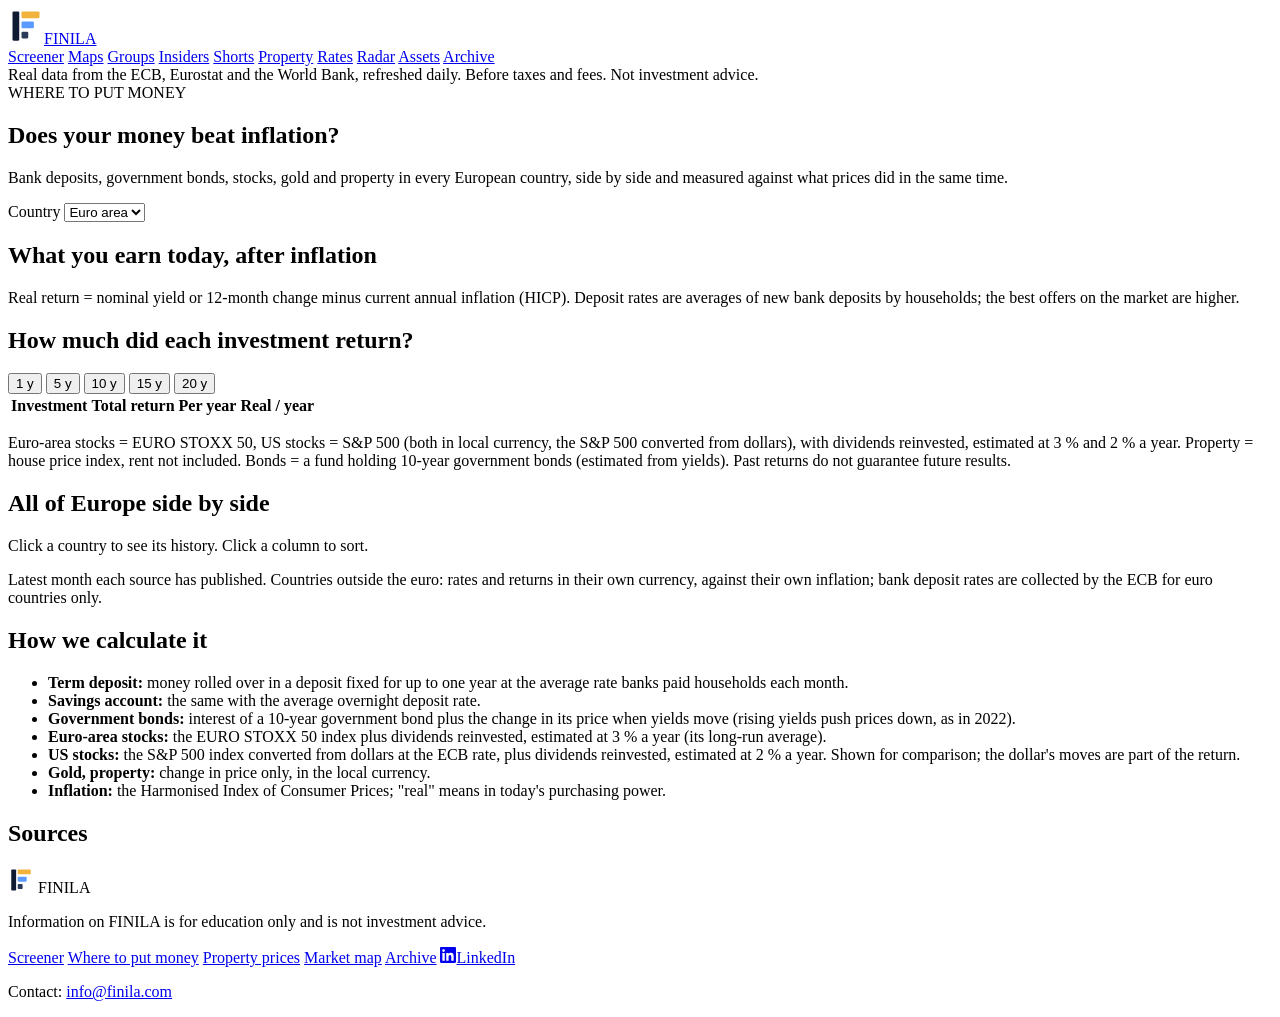
==== assets.html @ a2aced8c "Market Radar: /radar overview and one page per indicator Builds radar.html, radar-pages/<indicator>." ====
<!DOCTYPE html>
<html lang="en">
<head>
  <meta charset="UTF-8">
  <meta name="viewport" content="width=device-width, initial-scale=1.0">
  <title>FINILA — Where to put your money: deposits, bonds, stocks, gold and property compared</title>
  <link rel="canonical" href="https://www.finila.com/assets">
  <meta property="og:type" content="website">
  <meta property="og:site_name" content="FINILA">
  <meta property="og:url" content="https://www.finila.com/assets">
  <meta property="og:title" content="FINILA — Where to put your money: deposits, bonds, stocks, gold and property compared">
  <meta property="og:description" content="Real returns of term deposits, savings accounts, government bonds, stocks, gold and house prices in Slovakia and the euro area, against inflation. Official ECB, Eurostat and World Bank data, refreshed daily.">
  <meta property="og:image" content="https://www.finila.com/css/og/assets.jpg">
  <meta property="og:image:width" content="1200">
  <meta property="og:image:height" content="630">
  <meta name="twitter:card" content="summary_large_image">
  <meta name="description" content="Real returns of term deposits, savings accounts, government bonds, stocks, gold and house prices in Slovakia and the euro area, against inflation. Official ECB, Eurostat and World Bank data, refreshed daily.">
  <link rel="icon" href="css/logo.svg" type="image/svg+xml">
  <link rel="preconnect" href="https://fonts.googleapis.com">
  <link href="https://fonts.googleapis.com/css2?family=IBM+Plex+Mono:wght@400;500;600&family=IBM+Plex+Sans:wght@400;500;600;700&display=swap" rel="stylesheet">
  <link rel="stylesheet" href="css/home.css">
  <link rel="stylesheet" href="css/invest.css">
  <link rel="stylesheet" href="css/header.css">
</head>
<body>

<header class="fh">
  <div class="fh-row">
    <a class="fh-logo" href="/" aria-label="FINILA home"><svg width="36" height="36" viewBox="0 0 64 64" aria-hidden="true"><rect x="8" y="6" width="12" height="52" rx="2" fill="#0F1B33"/><rect x="24" y="6" width="32" height="12" rx="2" fill="#F2B33D"/><rect x="24" y="24" width="22" height="12" rx="2" fill="#5B9BFF"/><rect x="24" y="42" width="12" height="12" rx="2" fill="#2C3A5A"/></svg>FINILA</a>
    <nav class="fh-nav" aria-label="Main menu">
      <a href="/screener">Screener</a>
      <a href="/map">Maps</a>
      <a href="/groups">Groups</a>
      <a href="/insiders">Insiders</a>
      <a href="/shorts">Shorts</a>
      <a href="/property">Property</a>
      <a href="/rates">Rates</a>
      <a href="/radar">Radar</a>
      <a href="/assets" aria-current="page">Assets</a>
      <a href="/archiv/">Archive</a>
    </nav>
  </div>
</header>
<script>(function(){var n=document.querySelector('.fh-nav'),a=n&&n.querySelector('[aria-current]');if(a)n.scrollLeft=a.offsetLeft-n.offsetLeft-16;})();</script>
<div class="i-banner">Real data from the ECB, Eurostat and the World Bank, refreshed daily. Before taxes and fees. Not investment advice.</div>

<main class="h-wrap i-main">
  <section class="i-intro">
    <div class="h-eyebrow">WHERE TO PUT MONEY</div>
    <h1>Does your money beat inflation?</h1>
    <p>Bank deposits, government bonds, stocks, gold and property in every European country, side by side and measured against what prices did in the same time.</p>
    <div class="i-controls">
      <label class="i-country">Country
        <select id="region" aria-label="Country"><option>Euro area</option></select>
      </label>
      <span class="i-updated" id="updated"></span>
    </div>
  </section>

  <section class="h-section">
    <div class="h-section-head">
      <h2>What you earn today, after inflation</h2>
      <span class="i-sub" id="infl-line"></span>
    </div>
    <div class="i-now" id="now"></div>
    <p class="h-note">Real return = nominal yield or 12-month change minus current annual inflation (HICP). Deposit rates are averages of new bank deposits by households; the best offers on the market are higher.</p>
  </section>

  <section class="h-section" id="calc">
    <div class="h-card i-calc">
      <div class="i-calc-head">
        <div>
          <h2 id="calc-title">How much did each investment return?</h2>
          <p class="i-sub" id="calc-sub"></p>
        </div>
        <div class="i-calc-inputs">
          <div class="i-seg" role="group" aria-label="Period" id="years">
            <button type="button" data-years="1">1 y</button>
            <button type="button" data-years="5">5 y</button>
            <button type="button" data-years="10">10 y</button>
            <button type="button" data-years="15" class="on">15 y</button>
            <button type="button" data-years="20">20 y</button>
          </div>
        </div>
      </div>
      <div class="i-calc-body">
        <div class="i-chart-wrap">
          <div class="i-legend" id="legend"></div>
          <div class="i-chart" id="chart" role="img" aria-label="Total return of each investment over time, in per cent"></div>
          <div class="i-tip" id="tip" hidden></div>
        </div>
        <div class="i-rank">
          <table>
            <thead><tr><th>Investment</th><th class="r">Total return</th><th class="r">Per year</th><th class="r" title="After inflation">Real / year</th></tr></thead>
            <tbody id="rank"></tbody>
          </table>
        </div>
      </div>
      <p class="h-note" id="calc-missing"></p>
      <p class="h-note" id="calc-note">Euro-area stocks = EURO STOXX 50, US stocks = S&amp;P 500 (both in local currency, the S&amp;P 500 converted from dollars), with dividends reinvested, estimated at 3 % and 2 % a year. Property = house price index, rent not included. Bonds = a fund holding 10-year government bonds (estimated from yields). Past returns do not guarantee future results.</p>
    </div>
  </section>

  <section class="h-section">
    <div class="h-section-head">
      <h2>All of Europe side by side</h2>
      <span class="i-sub">Click a country to see its history. Click a column to sort.</span>
    </div>
    <div class="h-card i-eu">
      <div class="h-table-wrap">
        <table>
          <thead id="eu-head"></thead>
          <tbody id="eu-body"></tbody>
        </table>
      </div>
      <p class="h-note">Latest month each source has published. Countries outside the euro: rates and returns in their own currency, against their own inflation; bank deposit rates are collected by the ECB for euro countries only.</p>
    </div>
  </section>

  <section class="h-section i-split">
    <div class="h-card i-method">
      <h2>How we calculate it</h2>
      <ul>
        <li><strong>Term deposit:</strong> money rolled over in a deposit fixed for up to one year at the average rate banks paid households each month.</li>
        <li><strong>Savings account:</strong> the same with the average overnight deposit rate.</li>
        <li><strong>Government bonds:</strong> interest of a 10-year government bond plus the change in its price when yields move (rising yields push prices down, as in 2022).</li>
        <li><strong>Euro-area stocks:</strong> the EURO STOXX 50 index plus dividends reinvested, estimated at 3 % a year (its long-run average).</li>
        <li><strong>US stocks:</strong> the S&amp;P 500 index converted from dollars at the ECB rate, plus dividends reinvested, estimated at 2 % a year. Shown for comparison; the dollar's moves are part of the return.</li>
        <li><strong>Gold, property:</strong> change in price only, in the local currency.</li>
        <li><strong>Inflation:</strong> the Harmonised Index of Consumer Prices; "real" means in today's purchasing power.</li>
      </ul>
    </div>
    <div class="h-card i-method">
      <h2>Sources</h2>
      <ul id="sources"></ul>
      <p class="h-note" id="failed"></p>
    </div>
  </section>
</main>

<footer class="h-footer">
  <div class="h-wrap h-footer-row">
    <div class="h-footer-brand">
      <div class="h-logo small">
        <svg width="26" height="26" viewBox="0 0 64 64" aria-hidden="true"><rect x="8" y="6" width="12" height="52" rx="2" fill="#0F1B33"/><rect x="24" y="6" width="32" height="12" rx="2" fill="#F2B33D"/><rect x="24" y="24" width="22" height="12" rx="2" fill="#5B9BFF"/><rect x="24" y="42" width="12" height="12" rx="2" fill="#2C3A5A"/></svg>
        FINILA
      </div>
      <p>Information on FINILA is for education only and is not investment advice.</p>
    </div>
    <div class="h-footer-side">
      <nav class="h-footer-nav" aria-label="Footer">
        <a href="/screener">Screener</a>
        <a href="/assets">Where to put money</a>
        <a href="/property">Property prices</a>
        <a href="/map">Market map</a>
        <a href="/archiv/">Archive</a>
        <a href="https://www.linkedin.com/company/finila" target="_blank" rel="noopener"><svg class="h-li" width="16" height="16" viewBox="0 0 24 24" aria-hidden="true"><path fill="currentColor" d="M20.45 20.45h-3.56v-5.57c0-1.33-.02-3.04-1.85-3.04-1.86 0-2.14 1.45-2.14 2.94v5.67H9.35V9h3.41v1.56h.05c.48-.9 1.64-1.85 3.37-1.85 3.6 0 4.27 2.37 4.27 5.46v6.28zM5.34 7.43a2.06 2.06 0 1 1 0-4.13 2.06 2.06 0 0 1 0 4.13zM7.12 20.45H3.56V9h3.56v11.45zM22.22 0H1.77C.79 0 0 .77 0 1.73v20.54C0 23.23.79 24 1.77 24h20.45c.98 0 1.78-.77 1.78-1.73V1.73C24 .77 23.2 0 22.22 0z"/></svg>LinkedIn</a>
      </nav>
      <p class="h-footer-contact">Contact: <a href="mailto:info@finila.com">info@finila.com</a></p>
    </div>
  </div>
</footer>

<script src="js/url-state.js"></script>
<script src="js/invest.js"></script>
<script src="js/analytics.js" defer></script>
</body>
</html>
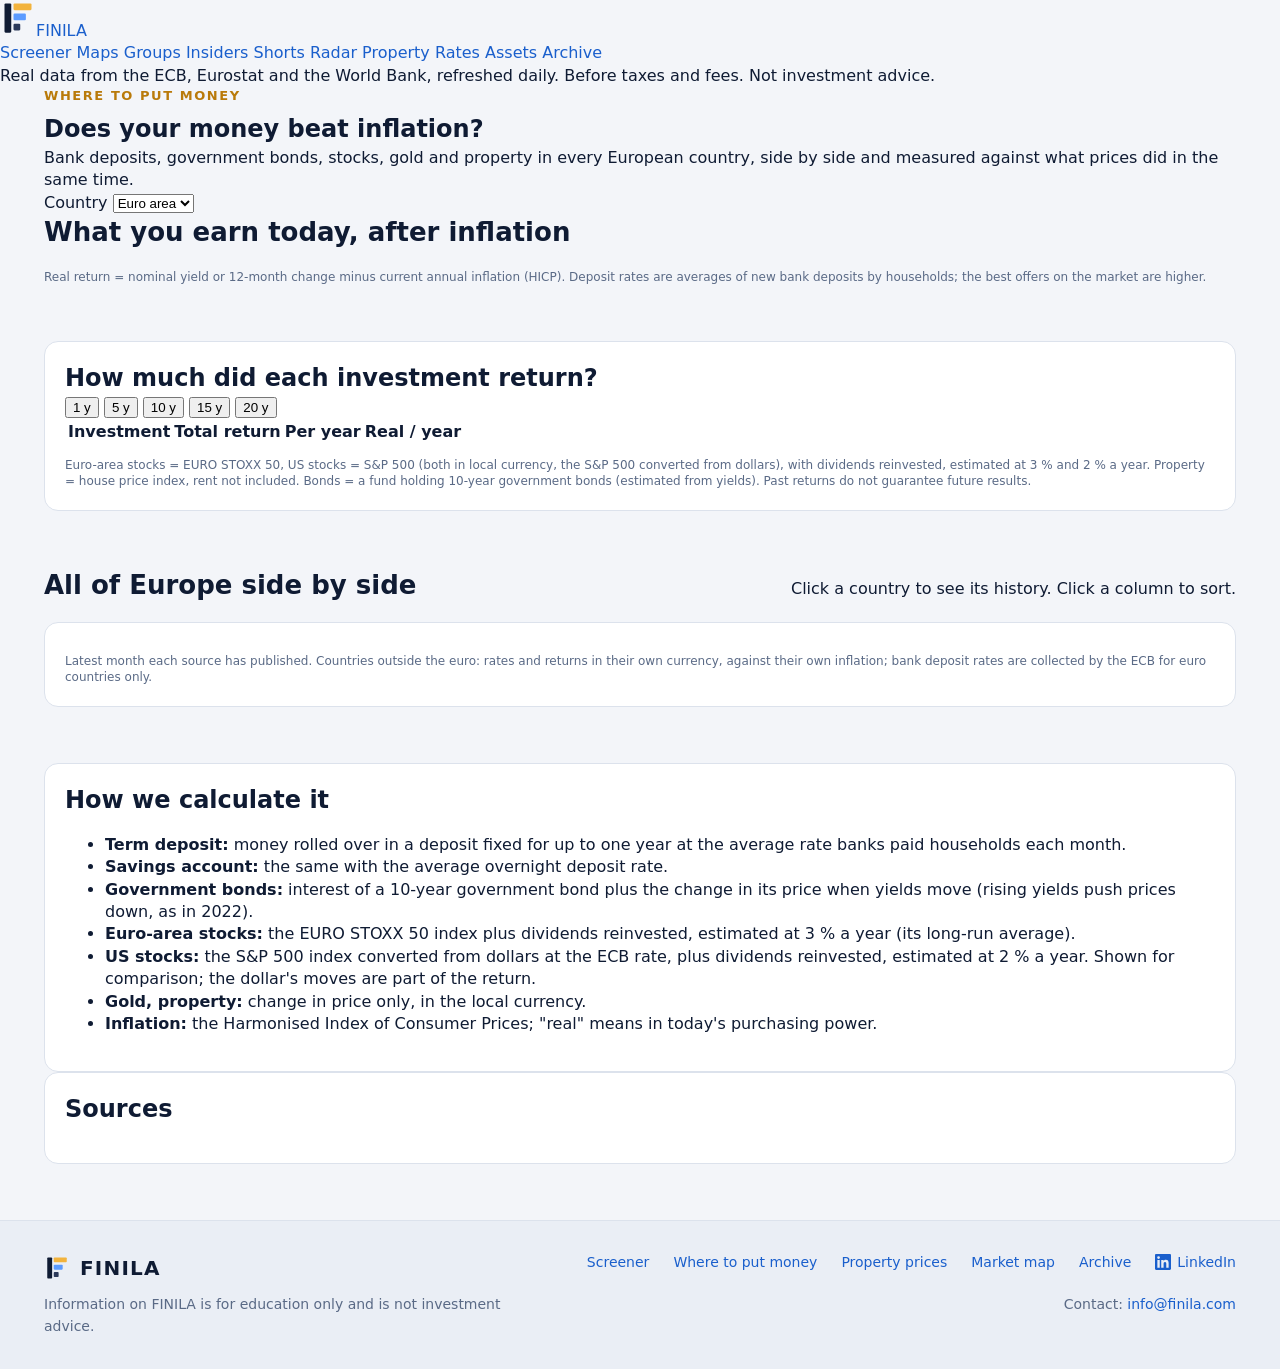
==== commit 61c18a21: "Menu: Radar after Shorts, before Property (Lub: it belongs with the stock pages) Co-Authored-By: Cla" ====
--- a/assets.html
+++ b/assets.html
@@ -33,9 +33,9 @@
       <a href="/groups">Groups</a>
       <a href="/insiders">Insiders</a>
       <a href="/shorts">Shorts</a>
+      <a href="/radar">Radar</a>
       <a href="/property">Property</a>
       <a href="/rates">Rates</a>
-      <a href="/radar">Radar</a>
       <a href="/assets" aria-current="page">Assets</a>
       <a href="/archiv/">Archive</a>
     </nav>
--- a/css/home.css
+++ b/css/home.css
@@ -0,0 +1,216 @@
+/* ═══════════════════════════════════════════════
+   FINILA — homepage
+   ═══════════════════════════════════════════════ */
+
+*, *::before, *::after { box-sizing: border-box; }
+
+:root {
+  --bg:      #F3F5F9;
+  --bg-alt:  #EAEEF5;
+  --card:    #FFFFFF;
+  --card2:   #F6F8FB;
+  --line:    #DCE2EC;
+  --line2:   #C3CCDB;
+  --text:    #0F1B33;
+  --text2:   #34445F;
+  --muted:   #5A6A86;
+  --blue:    #1F6FEB;
+  --blue2:   #1A5FCC;
+  --amber:   #B97A0A;
+  --up:      #0F8A57;
+  --down:    #D23B3B;
+  --on-blue: #FFFFFF;
+  --real-bg: #E3F5EC;
+  --real-text: #0B5E3B;
+  --real-line: #A9DBC3;
+  --mono:    'IBM Plex Mono', ui-monospace, monospace;
+}
+
+html, body { margin: 0; }
+body {
+  background: var(--bg);
+  color: var(--text);
+  font-family: 'IBM Plex Sans', system-ui, sans-serif;
+  font-size: 16px;
+  line-height: 1.4;
+}
+a { color: var(--blue2); text-decoration: none; }
+a:hover { color: #0F4FB0; }
+h1, h2, h3, p { margin: 0; }
+
+.sr-only { position: absolute; width: 1px; height: 1px; overflow: hidden; clip: rect(0 0 0 0); white-space: nowrap; }
+.h-wrap { max-width: 1240px; margin: 0 auto; padding: 0 24px; }
+
+/* ── Header ─────────────────────────────────── */
+.h-logo { display: flex; align-items: center; gap: 12px; color: var(--text); font-size: 30px; font-weight: 700; letter-spacing: 0.06em; }
+.h-logo.small { font-size: 20px; gap: 10px; margin-bottom: 10px; }
+
+.demo-banner { background: #FFF4D6; color: #6B4A00; font-size: 13px; text-align: center; padding: 6px 12px; border-bottom: 1px solid #F0D58A; }
+
+/* ── Ticker bar ─────────────────────────────── */
+.h-ticker { background: var(--bg-alt); border-bottom: 1px solid var(--line); overflow: hidden; }
+.h-ticker-row { display: flex; width: max-content; padding-top: 10px; padding-bottom: 10px; font-family: var(--mono); font-size: 13px; white-space: nowrap; animation: h-ticker 90s linear infinite; }
+.h-ticker-row:hover { animation-play-state: paused; }
+.h-ticker-set { display: flex; gap: 28px; padding-right: 28px; }
+.h-ticker-set a { color: var(--text); }
+.h-ticker-set a:hover .name { color: var(--blue); }
+@keyframes h-ticker { from { transform: translateX(0); } to { transform: translateX(-50%); } }
+@media (prefers-reduced-motion: reduce) { .h-ticker { overflow-x: auto; scrollbar-width: none; } .h-ticker-row { animation: none; } .h-ticker-set[aria-hidden] { display: none; } }
+.h-ticker-row .name { color: var(--muted); margin-right: 8px; }
+.h-ticker-row .chg { margin-left: 8px; }
+
+.up { color: var(--up); }
+.down { color: var(--down); }
+
+/* ── Cards & sections ───────────────────────── */
+.h-card { background: var(--card); border: 1px solid var(--line); border-radius: 14px; padding: 20px; }
+.h-card-head { display: flex; flex-wrap: wrap; justify-content: space-between; align-items: center; gap: 10px; margin-bottom: 12px; }
+.h-card-head h2 { font-size: 18px; font-weight: 600; }
+.h-card-head a { font-size: 14px; }
+.h-section { padding-bottom: 56px; }
+.h-section-head { display: flex; flex-wrap: wrap; justify-content: space-between; align-items: baseline; gap: 8px; margin-bottom: 18px; }
+.h-section-head h2 { font-size: 26px; font-weight: 700; }
+.h-section-head a { font-size: 15px; }
+.h-eyebrow { font-size: 13px; font-weight: 600; letter-spacing: 0.12em; color: var(--amber); margin-bottom: 8px; }
+.h-eyebrow.blue { color: var(--blue2); }
+.h-note { font-size: 12px; color: var(--muted); margin-top: 10px; }
+
+/* ── Top: search, chips, indices, map ───────── */
+.h-top { display: flex; flex-wrap: wrap; gap: 24px; padding: 24px 0 48px; }
+.h-top-left { flex: 1 1 520px; min-width: 0; display: flex; flex-direction: column; gap: 16px; }
+.h-map { flex: 1 1 420px; min-width: 0; display: flex; flex-direction: column; }
+
+.h-search { display: flex; flex-wrap: wrap; gap: 10px; }
+.h-search input {
+  flex: 1 1 300px; min-width: 0; height: 52px; padding: 0 18px;
+  border-radius: 10px; border: 1px solid var(--line2); background: var(--card);
+  color: var(--text); font: inherit; font-size: 16px;
+}
+.h-search input::placeholder { color: #7A889F; }
+.h-search input:focus { outline: 2px solid var(--blue); outline-offset: 1px; }
+.h-search button {
+  height: 52px; padding: 0 24px; border-radius: 10px; border: 0;
+  background: var(--blue); color: #FFFFFF; font: inherit; font-size: 16px; font-weight: 600; cursor: pointer;
+}
+
+.h-chips { display: flex; flex-wrap: wrap; gap: 8px; align-items: center; }
+.h-chips span { font-size: 14px; color: var(--muted); }
+.h-chips a { font-size: 14px; color: var(--text2); background: var(--card); border: 1px solid var(--line2); border-radius: 999px; padding: 9px 14px; }
+.h-chips a:hover { border-color: var(--blue); color: var(--text); }
+
+.h-index-cards { display: grid; grid-template-columns: repeat(3, minmax(0, 1fr)); gap: 10px; flex-grow: 1; }
+.h-cards-head { display: flex; justify-content: space-between; align-items: baseline; margin: 6px 0 -4px; }
+.h-cards-head h3 { font-size: 16px; font-weight: 600; }
+.h-cards-head a { font-size: 14px; }
+.h-index-cards a { display: flex; flex-direction: column; justify-content: flex-start; gap: 4px; background: var(--card); border: 1px solid var(--line); border-radius: 12px; padding: 14px; color: var(--text); }
+.h-index-cards a:hover { border-color: var(--line2); }
+.h-index-cards .name { font-size: 13px; color: var(--muted); }
+.h-index-cards .val { font-family: var(--mono); font-size: 20px; font-weight: 600; }
+.h-index-cards .val { margin-top: 6px; }
+.h-index-cards .sub { font-size: 13px; color: var(--text2); line-height: 1.35; }
+.h-index-cards .when { margin-top: auto; padding-top: 4px; font-size: 12px; color: var(--muted); }
+
+.h-map-grid { display: grid; grid-template-columns: repeat(6, minmax(0, 1fr)); grid-auto-rows: minmax(54px, 1fr); gap: 4px; flex: 1 1 auto; }
+.h-map-grid a { border-radius: 4px; padding: 8px; font-size: 12px; font-weight: 600; overflow: hidden; color: #08110C; }
+.h-map-grid a.neg { color: #200606; }
+.h-map-grid a span { display: block; font-family: var(--mono); }
+.h-map-grid .big { grid-column: span 3; grid-row: span 2; }
+.h-map-grid .mid { grid-column: span 2; grid-row: span 2; }
+.h-map-grid .sm  { grid-column: span 2; }
+
+/* ── Presets ────────────────────────────────── */
+.h-presets { display: grid; grid-template-columns: repeat(auto-fit, minmax(300px, 1fr)); gap: 16px; }
+.h-preset { display: flex; flex-direction: column; gap: 14px; }
+.h-preset h3 { font-size: 19px; font-weight: 600; }
+.h-preset .rule { font-size: 14px; color: var(--muted); margin-top: 4px; line-height: 1.45; }
+.h-preset ul { list-style: none; margin: 0; padding: 0; font-family: var(--mono); font-size: 14px; }
+.h-preset li { display: flex; justify-content: space-between; gap: 12px; padding: 9px 0; border-top: 1px solid var(--line); }
+.h-preset li a { color: var(--text); }
+.h-preset li .nm { color: var(--muted); font-family: 'IBM Plex Sans', sans-serif; margin-left: 6px; }
+.h-preset li .metric { color: var(--text2); white-space: nowrap; }
+.h-preset .more { font-size: 15px; font-weight: 500; margin-top: auto; }
+.h-preset.flash { border-color: var(--amber); }
+
+/* ── Comparison ─────────────────────────────── */
+.h-compare { display: flex; flex-wrap: wrap; gap: 36px; padding: 32px; border-radius: 18px; }
+.h-compare-intro { flex: 1 1 320px; min-width: 0; display: flex; flex-direction: column; gap: 14px; }
+.h-compare-intro h2 { font-size: 30px; line-height: 1.15; font-weight: 700; }
+.h-compare-intro p { font-size: 16px; line-height: 1.55; color: var(--text2); }
+.h-compare-more { font-size: 16px; font-weight: 600; }
+.h-compare-bars { flex: 2 1 480px; min-width: 0; }
+.h-periods { display: flex; gap: 8px; flex-wrap: wrap; }
+.h-periods button, .h-tabs button {
+  height: 44px; padding: 0 16px; border-radius: 8px; font: inherit; font-size: 15px; font-weight: 600; cursor: pointer;
+  border: 1px solid var(--line2); background: var(--card); color: var(--text2);
+}
+.h-periods button.on { background: var(--blue); border-color: var(--blue); color: #FFFFFF; }
+.h-bar { display: grid; grid-template-columns: 170px minmax(0, 1fr) 130px; gap: 14px; align-items: center; font-size: 15px; margin-bottom: 12px; }
+.h-bar .label { color: var(--text2); }
+.h-bar .track { height: 26px; background: var(--bg-alt); border-radius: 6px; overflow: hidden; }
+.h-bar .fill { height: 100%; border-radius: 6px; transition: width .35s ease; }
+.h-bar .val { font-family: var(--mono); text-align: right; }
+
+/* ── Movers + data ──────────────────────────── */
+.h-split { display: flex; flex-wrap: wrap; gap: 24px; }
+.h-movers { flex: 3 1 560px; min-width: 0; }
+.h-top-left .h-movers { flex: 0 0 auto; }
+.h-top-left .h-movers td, .h-top-left .h-movers th { padding-top: 7px; padding-bottom: 7px; }
+.h-data { flex: 2 1 320px; min-width: 0; }
+.h-tabs { display: flex; gap: 6px; flex-wrap: wrap; }
+.h-tabs button { border: 0; font-size: 14px; padding: 0 14px; color: var(--text2); }
+.h-tabs button.on { background: #E3E9F3; color: var(--text); }
+.h-table-wrap { overflow-x: auto; }
+.h-movers table { width: 100%; min-width: 520px; border-collapse: collapse; font-size: 14px; }
+.h-movers th { text-align: left; color: var(--muted); font-weight: 500; padding: 10px 8px; }
+.h-movers td { padding: 10px 8px; border-top: 1px solid var(--line); }
+.h-movers .r { text-align: right; }
+.h-movers .m { font-family: var(--mono); }
+.h-movers td a { font-family: var(--mono); font-weight: 600; }
+.h-movers .c { color: var(--text2); }
+
+.h-data h2 { font-size: 19px; font-weight: 600; margin-bottom: 14px; }
+.h-data ul { list-style: none; margin: 0; padding: 0; display: flex; flex-direction: column; gap: 10px; }
+.h-data li { padding: 12px 14px; border-radius: 10px; background: var(--card2); }
+.h-data li strong { display: block; font-weight: 600; }
+.h-data li span { display: block; font-size: 14px; color: var(--muted); margin-top: 2px; }
+
+/* ── Tiles ──────────────────────────────────── */
+.h-tiles { display: grid; grid-template-columns: repeat(auto-fit, minmax(280px, 1fr)); gap: 16px; }
+.h-tile { display: flex; flex-direction: column; gap: 6px; padding: 24px; color: var(--text); }
+.h-tile:hover { border-color: var(--line2); color: var(--text); }
+.h-tile h3 { font-size: 20px; font-weight: 600; }
+.h-tile p { font-size: 15px; color: var(--text2); line-height: 1.5; }
+
+/* ── Footer ─────────────────────────────────── */
+.h-footer { border-top: 1px solid var(--line); background: var(--bg-alt); }
+.h-footer-row { display: flex; flex-wrap: wrap; justify-content: space-between; gap: 20px 40px; padding-top: 32px; padding-bottom: 32px; font-size: 14px; color: var(--muted); }
+.h-footer-brand { flex: 1 1 360px; min-width: 0; line-height: 1.55; }
+.h-footer-nav { display: flex; flex-wrap: wrap; gap: 10px 24px; }
+
+/* ── Phone ──────────────────────────────────── */
+@media (max-width: 640px) {
+  .h-wrap { padding: 0 16px; }
+    .h-top { padding-top: 16px; }
+  .h-index-cards { grid-template-columns: repeat(2, minmax(0, 1fr)); }
+  .h-compare { padding: 20px; }
+  .h-compare-intro h2 { font-size: 24px; }
+  .h-bar { grid-template-columns: minmax(0, 1fr) auto; gap: 6px 10px; }
+  .h-bar .label { grid-column: 1; }
+  .h-bar .val { grid-column: 2; grid-row: 1; }
+  .h-bar .track { grid-column: 1 / -1; height: 12px; }
+  .h-section-head h2 { font-size: 22px; }
+}
+
+/* ── Real-data banner + FINILA Data lists ─────── */
+.h-real-banner { color: var(--muted); font-size: 12px; text-align: center; padding: 6px 16px; }
+.h-data-h { font-size: 15px; font-weight: 600; margin: 4px 0 8px; display: flex; justify-content: space-between; }
+.h-data-h a { font-size: 14px; font-weight: 500; }
+.h-data .h-list { margin-bottom: 16px; gap: 6px; }
+.h-data .h-list li { padding: 9px 12px; display: flex; justify-content: space-between; gap: 12px; }
+.h-data .h-list li span { margin: 0; }
+.h-data .h-list .v { font-family: var(--mono); color: var(--text); white-space: nowrap; }
+.h-bar .val small { display: block; font-size: 12px; color: var(--muted); }
+.h-footer-nav .h-li { vertical-align: -3px; margin-right: 6px; }
+.h-footer-side { display: flex; flex-direction: column; align-items: flex-end; gap: 21px; }
+.h-footer-contact { margin: 0; line-height: 1.55; }
+@media (max-width: 700px) { .h-footer-side { align-items: flex-start; } }
